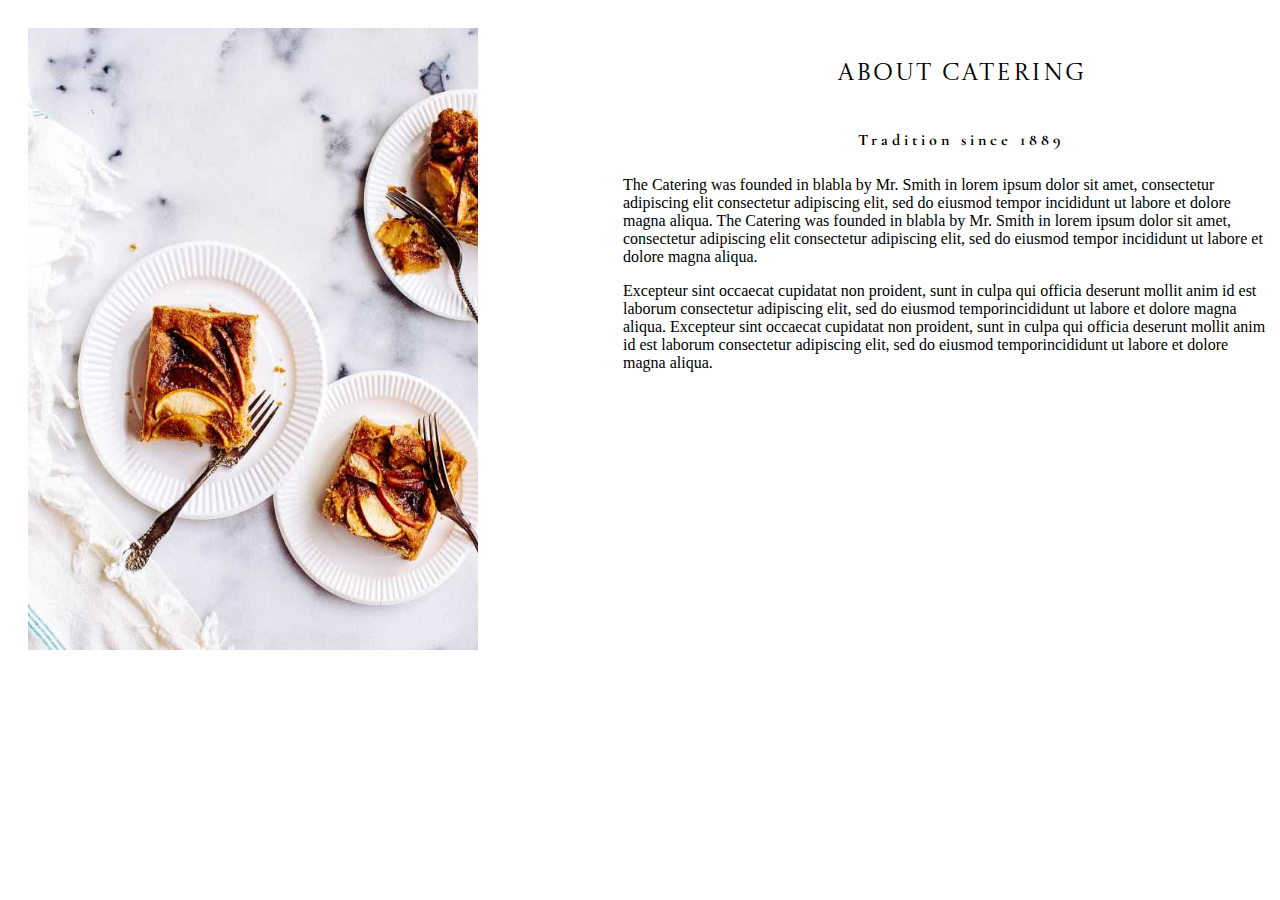
==== index.html @ 157c6423 "Rename project 1.html to index.html" ====
<!DOCTYPE html>
<html lang="en">
<head>
    <meta charset="UTF-8">
    <meta http-equiv="X-UA-Compatible" content="IE=edge">
    <meta name="viewport" content="width=device-width, initial-scale=1.0">
    <title>Document</title>
    <meta http-equiv="refresh" content="2">
    <link rel="stylesheet" href="Project 1.css">

    <link rel="preconnect" href="https://fonts.googleapis.com">
    <link rel="preconnect" href="https://fonts.gstatic.com" crossorigin>
    <link href="https://fonts.googleapis.com/css2?family=Castoro+Titling&display=swap" rel="stylesheet">

    <link href="https://fonts.googleapis.com/css2?family=Castoro+Titling&family=Cormorant+Garamond:wght@300&display=swap" rel="stylesheet">

</head>
<body>
    
    <div class="first image">
        <img src="four.jpg">
    </div>

    <div class="text1">
        About Catering
    </div>

    <div class="text2">
        Tradition since 1889
    </div>

    <div class="para1">
        <p>
            The Catering was founded in blabla by Mr. Smith in lorem ipsum dolor sit amet, consectetur adipiscing elit consectetur adipiscing elit, sed do eiusmod tempor incididunt ut labore et dolore magna aliqua. The Catering was founded in blabla by Mr. Smith in lorem ipsum dolor sit amet, consectetur adipiscing elit consectetur adipiscing elit, sed do eiusmod tempor incididunt ut labore et dolore magna aliqua.
        </p>
    </div>

    <div class="para2">
        <p>
            Excepteur sint occaecat cupidatat non proident, sunt in culpa qui officia deserunt mollit anim id est laborum consectetur adipiscing elit, sed do eiusmod temporincididunt ut labore et dolore magna aliqua. Excepteur sint occaecat cupidatat non proident, sunt in culpa qui officia deserunt mollit anim id est laborum consectetur adipiscing elit, sed do eiusmod temporincididunt ut labore et dolore magna aliqua.
        </p>
    </div>
        
</body>
</html>
---- Project 1.css ----
img {
    float: left;
    width: 450px;
    height: 622px;
    margin-top: 20px;
    margin-left: 20px;
}

.text1,#imp {
    font-family: 'Castoro Titling', sans-serif;
    font-size: 24px;
    letter-spacing: 2px;
    margin-left: 830px;
    padding-top: 50px;
}

.text2 {
    font-family: 'Cormorant Garamond', serif;
    font-weight: bold;
    letter-spacing: 4px;
    margin-left: 850px;
    padding-top: 40px;
    
}

.para1 {
   max-width: 680px;
   margin-left: 615px;
   padding-top: 10px;
}

.para2 {
    max-width: 680px;
    margin-left: 615px;
}
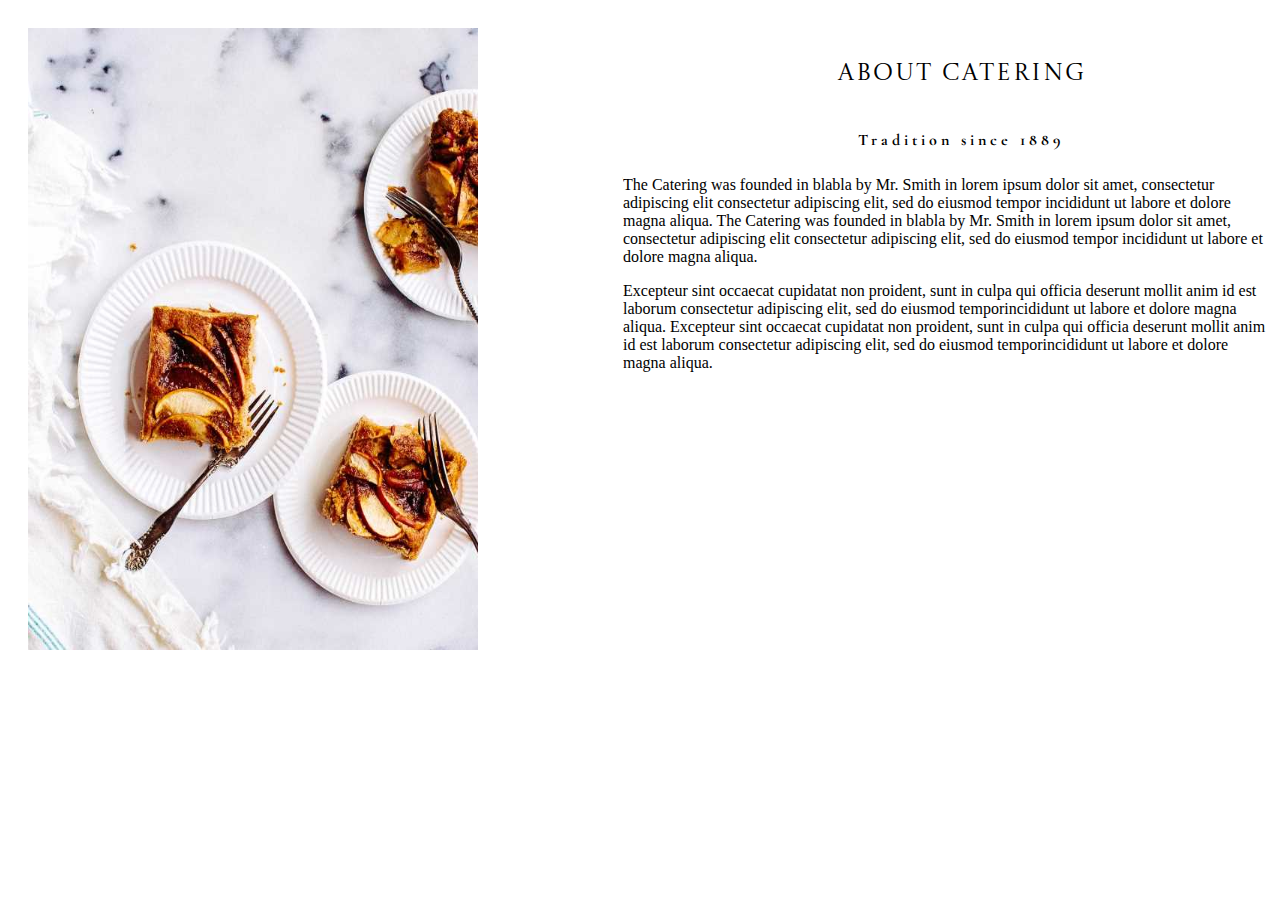
==== commit a92230f9: "Update index.html" ====
--- a/index.html
+++ b/index.html
@@ -4,8 +4,7 @@
     <meta charset="UTF-8">
     <meta http-equiv="X-UA-Compatible" content="IE=edge">
     <meta name="viewport" content="width=device-width, initial-scale=1.0">
-    <title>Document</title>
-    <meta http-equiv="refresh" content="2">
+    <title>Project 1</title>
     <link rel="stylesheet" href="Project 1.css">
 
     <link rel="preconnect" href="https://fonts.googleapis.com">
